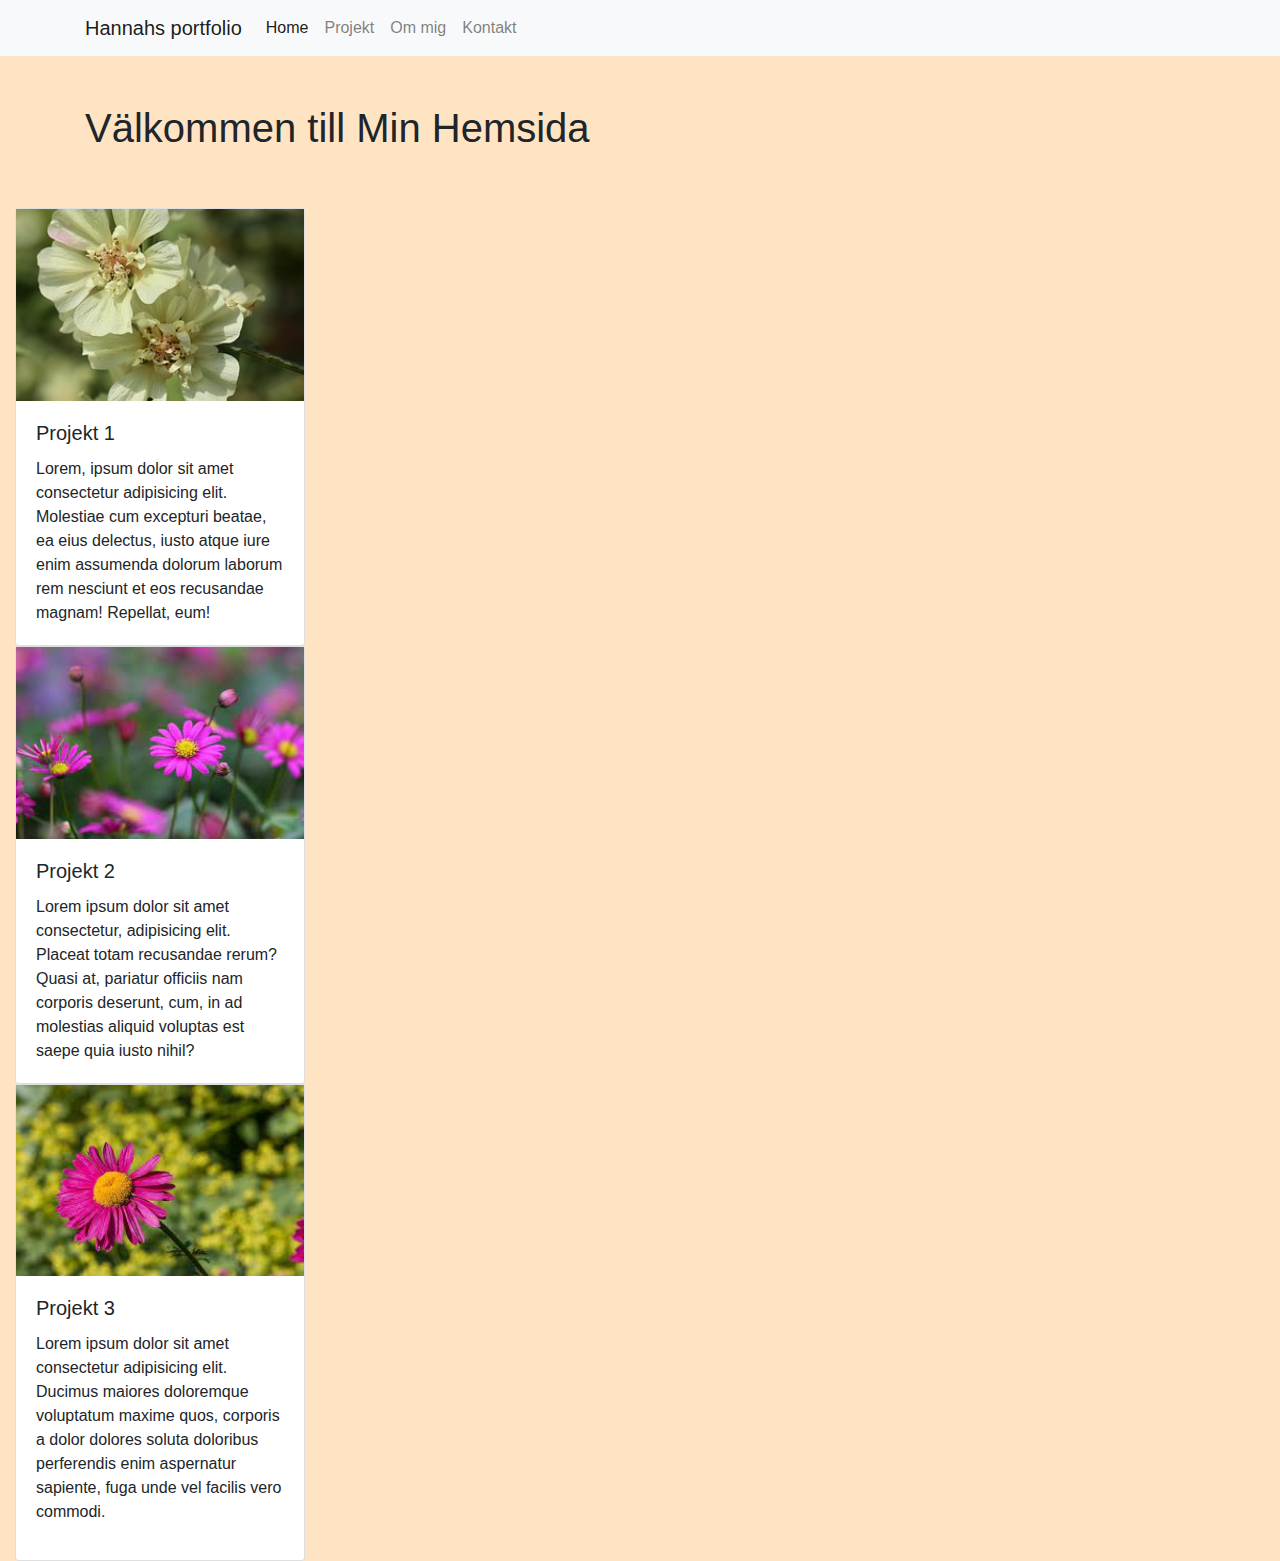
==== index.html @ a058313c "Slutprojekt" ====
<!DOCTYPE html>
<html lang="sv">
<head>
  <meta charset="UTF-8">
  <meta name="viewport" content="width=device-width, initial-scale=1.0">
  <title>Min Hemsida</title>
  <link rel="stylesheet" href="https://maxcdn.bootstrapcdn.com/bootstrap/4.0.0/css/bootstrap.min.css">
  <style>
    
    body {
      background-color: bisque ;
    }
  </style>
</head>
<body>
  <nav class="navbar navbar-expand-lg navbar-light bg-light">
    <div class="container">
      <a class="navbar-brand" href="#">Hannahs portfolio</a>
      <button class="navbar-toggler" type="button" data-toggle="collapse" data-target="#navbarNav" aria-controls="navbarNav" aria-expanded="false" aria-label="Toggle navigation">
        <span class="navbar-toggler-icon"></span>
      </button>
      <div class="collapse navbar-collapse" id="navbarNav">
        <ul class="navbar-nav">
          <li class="nav-item active">
            <a class="nav-link" href="index.html">Home</a>
          </li>
          <li class="nav-item">
            <a class="nav-link" href="projekt.html.html">Projekt</a>
          </li>
          <li class="nav-item">
            <a class="nav-link" href="about.html">Om mig</a>
          </li>
          <li class="nav-item">
            <a class="nav-link" href="kontakt.html">Kontakt</a>
          </li>
        </ul>
      </div>
    </div>
  </nav>

  <div class="container my-5">
    <div class="row">
      <div class="col-md-6">
        <h1>Välkommen till Min Hemsida</h1>
   
    </div>
  </div>
</div>
<div class="col-md-3">
  <div class="card">
    <img class="bild1" src="projekt4.jpeg" alt="Bild">
    <div class="card-body">
      <h5 class="card-title">Projekt 1</h5>
      <p class="card-text">Lorem, ipsum dolor sit amet consectetur adipisicing elit. Molestiae cum excepturi beatae, ea eius delectus, iusto atque iure enim assumenda dolorum laborum rem nesciunt et eos recusandae magnam! Repellat, eum!</p>
    </div>
  </div>
</div>
<div class="col-md-3">
  <div class="card">
    <img class="bild2" src="projekt2.jpeg.jpg" alt="Bild">
    <div class="card-body">
      <h5 class="card-title">Projekt 2</h5>
      <p class="card-text">Lorem ipsum dolor sit amet consectetur, adipisicing elit. Placeat totam recusandae rerum? Quasi at, pariatur officiis nam corporis deserunt, cum, in ad molestias aliquid voluptas est saepe quia iusto nihil?</p>
    </div>
    </div>
</div>
<div class="col-md-3">
  <div class="card">
    <img class="bild3" src="projekt3.jpeg.jpg" alt="Bild">
    <div class="card-body">
      <h5 class="card-title">Projekt 3</h5>
      <p class="card-text">Lorem ipsum dolor sit amet consectetur adipisicing elit. Ducimus maiores doloremque voluptatum maxime quos, corporis a dolor dolores soluta doloribus perferendis enim aspernatur sapiente, fuga unde vel facilis vero commodi.</p> 


  <script src="https://code.jquery.com/jquery-3.2.1.slim.min.js"></script>
  <script src="https://maxcdn.bootstrapcdn.com/bootstrap/4.0.0/js/bootstrap.min.js"></script>
</body>
</html>
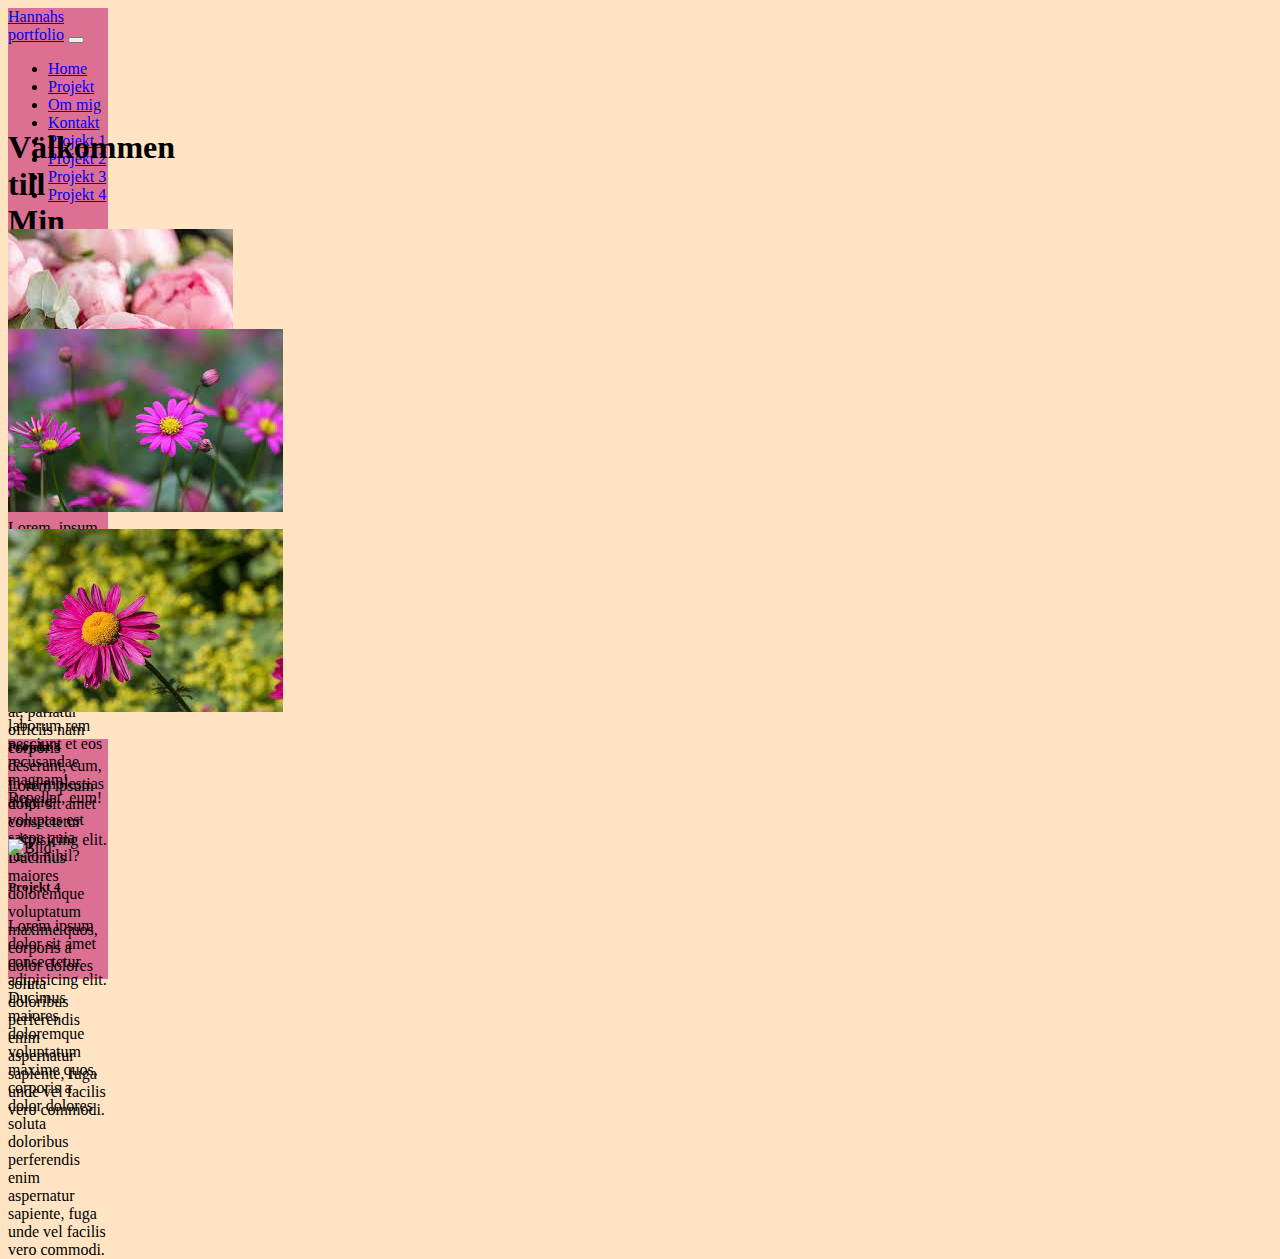
==== commit 1112913a: "change" ====
--- a/index.html
+++ b/index.html
@@ -4,9 +4,21 @@
   <meta charset="UTF-8">
   <meta name="viewport" content="width=device-width, initial-scale=1.0">
   <title>Min Hemsida</title>
-  <link rel="stylesheet" href="https://maxcdn.bootstrapcdn.com/bootstrap/4.0.0/css/bootstrap.min.css">
+  <link href="https://cdn.jsdelivr.net/npm/bootstrap@5.0.2/dist/css/bootstrap.min.css" rel="stylesheet" integrity="sha384-EVSTQN3/azprG1Anm3QDgpJLIm9Nao0Yz1ztcQTwFspd3yD65VohhpuuCOmLASjC" crossorigin="anonymous">
   <style>
     
+    div {
+  width: 100px;
+  height: 100px;
+  background: palevioletred;
+  transition: width 2s, height 4s;
+}
+
+div:hover {
+  width: 300px;
+  height: 300px;
+}
+
     body {
       background-color: bisque ;
     }
@@ -25,7 +37,7 @@
             <a class="nav-link" href="index.html">Home</a>
           </li>
           <li class="nav-item">
-            <a class="nav-link" href="projekt.html.html">Projekt</a>
+            <a class="nav-link" href="projekt.html">Projekt</a>
           </li>
           <li class="nav-item">
             <a class="nav-link" href="about.html">Om mig</a>
@@ -33,22 +45,30 @@
           <li class="nav-item">
             <a class="nav-link" href="kontakt.html">Kontakt</a>
           </li>
+          <li class="nav-item">
+            <a class="nav-link" href="projektsida1.html">Projekt 1</a>
+            <li class="nav-item">
+              <a class="nav-link" href="projektsida2.html">Projekt 2</a>
+            </li>
+            <li class="nav-item">
+              <a class="nav-link" href="projektsida3.html">Projekt 3</a>
+            </li>
+            <li class="nav-item">
+              <a class="nav-link" href="projektsida4.html">Projekt 4</a>
+            </li>
         </ul>
       </div>
     </div>
   </nav>
 
   <div class="container my-5">
-    <div class="row">
       <div class="col-md-6">
         <h1>Välkommen till Min Hemsida</h1>
-   
-    </div>
-  </div>
 </div>
+<div class="row">
 <div class="col-md-3">
   <div class="card">
-    <img class="bild1" src="projekt4.jpeg" alt="Bild">
+    <img class="bild1" src="projekt1.jpg" alt="Bild">
     <div class="card-body">
       <h5 class="card-title">Projekt 1</h5>
       <p class="card-text">Lorem, ipsum dolor sit amet consectetur adipisicing elit. Molestiae cum excepturi beatae, ea eius delectus, iusto atque iure enim assumenda dolorum laborum rem nesciunt et eos recusandae magnam! Repellat, eum!</p>
@@ -57,7 +77,7 @@
 </div>
 <div class="col-md-3">
   <div class="card">
-    <img class="bild2" src="projekt2.jpeg.jpg" alt="Bild">
+    <img class="bild2" src="projekt2.jpg" alt="Bild">
     <div class="card-body">
       <h5 class="card-title">Projekt 2</h5>
       <p class="card-text">Lorem ipsum dolor sit amet consectetur, adipisicing elit. Placeat totam recusandae rerum? Quasi at, pariatur officiis nam corporis deserunt, cum, in ad molestias aliquid voluptas est saepe quia iusto nihil?</p>
@@ -66,13 +86,26 @@
 </div>
 <div class="col-md-3">
   <div class="card">
-    <img class="bild3" src="projekt3.jpeg.jpg" alt="Bild">
+  </div>  
+    <img class="bild3" src="projekt3.jpg" alt="Bild">
     <div class="card-body">
       <h5 class="card-title">Projekt 3</h5>
       <p class="card-text">Lorem ipsum dolor sit amet consectetur adipisicing elit. Ducimus maiores doloremque voluptatum maxime quos, corporis a dolor dolores soluta doloribus perferendis enim aspernatur sapiente, fuga unde vel facilis vero commodi.</p> 
+
+    </div>
+    <div class="col-md-3">
+      <div class="card">
+        <img class="bild3" src="projekt4.jpg" alt="Bild">
+        <div class="card-body">
+          <h5 class="card-title">Projekt 4</h5>
+          <p class="card-text">Lorem ipsum dolor sit amet consectetur adipisicing elit. Ducimus maiores doloremque voluptatum maxime quos, corporis a dolor dolores soluta doloribus perferendis enim aspernatur sapiente, fuga unde vel facilis vero commodi.</p> 
+        </div>
+      </div> 
+
 
 
   <script src="https://code.jquery.com/jquery-3.2.1.slim.min.js"></script>
   <script src="https://maxcdn.bootstrapcdn.com/bootstrap/4.0.0/js/bootstrap.min.js"></script>
 </body>
 </html>
+
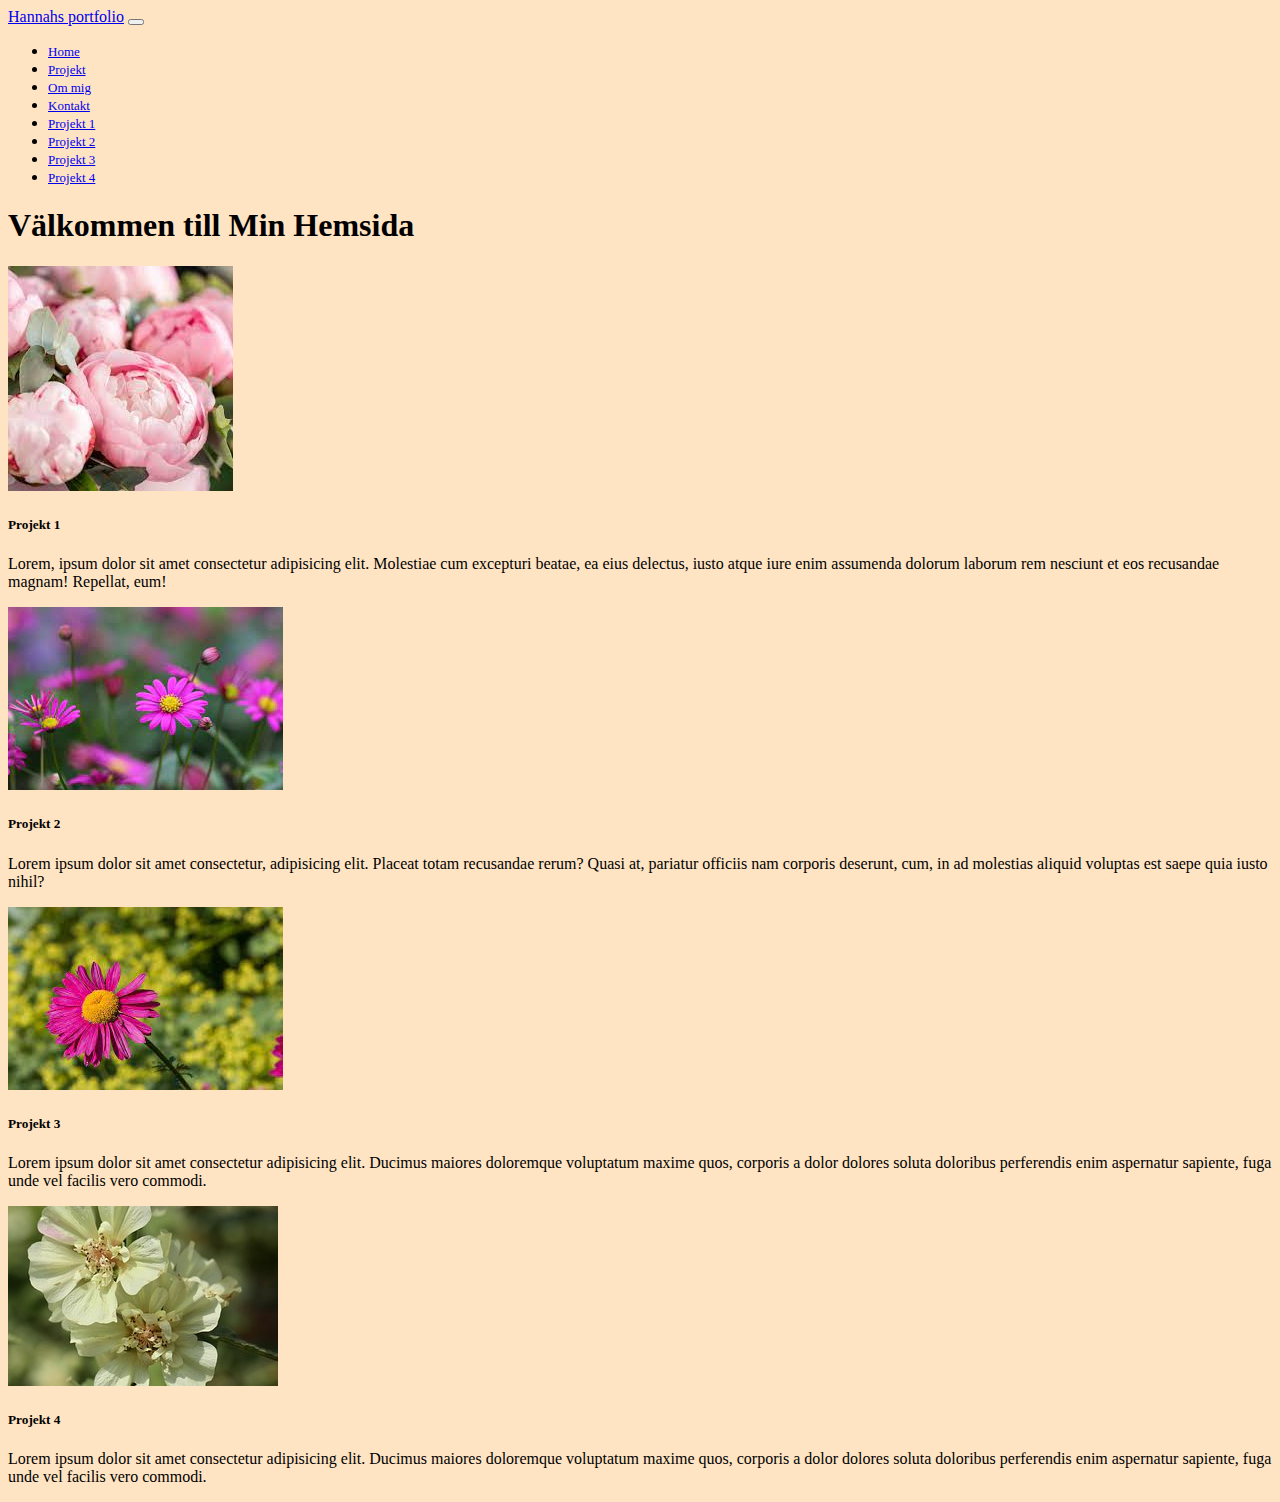
==== commit a3e67c7a: "uppcatera" ====
--- a/index.html
+++ b/index.html
@@ -7,16 +7,18 @@
   <link href="https://cdn.jsdelivr.net/npm/bootstrap@5.0.2/dist/css/bootstrap.min.css" rel="stylesheet" integrity="sha384-EVSTQN3/azprG1Anm3QDgpJLIm9Nao0Yz1ztcQTwFspd3yD65VohhpuuCOmLASjC" crossorigin="anonymous">
   <style>
     
-    div {
-  width: 100px;
-  height: 100px;
-  background: palevioletred;
-  transition: width 2s, height 4s;
+    .nav-link {
+  font-size: small;
+  /* width: 100px;
+  height: 100px; */
+  /* background: rgb(231, 230, 230); */
+  transition: font-size 1s;
 }
 
-div:hover {
-  width: 300px;
-  height: 300px;
+.nav-link:hover {
+font-size: large;
+  /* width: 300px;
+  height: 300px; */
 }
 
     body {
@@ -25,6 +27,7 @@
   </style>
 </head>
 <body>
+
   <nav class="navbar navbar-expand-lg navbar-light bg-light">
     <div class="container">
       <a class="navbar-brand" href="#">Hannahs portfolio</a>
@@ -82,26 +85,26 @@
       <h5 class="card-title">Projekt 2</h5>
       <p class="card-text">Lorem ipsum dolor sit amet consectetur, adipisicing elit. Placeat totam recusandae rerum? Quasi at, pariatur officiis nam corporis deserunt, cum, in ad molestias aliquid voluptas est saepe quia iusto nihil?</p>
     </div>
-    </div>
+  </div>
 </div>
 <div class="col-md-3">
-  <div class="card">
-  </div>  
+  <div class="card"> 
     <img class="bild3" src="projekt3.jpg" alt="Bild">
     <div class="card-body">
       <h5 class="card-title">Projekt 3</h5>
       <p class="card-text">Lorem ipsum dolor sit amet consectetur adipisicing elit. Ducimus maiores doloremque voluptatum maxime quos, corporis a dolor dolores soluta doloribus perferendis enim aspernatur sapiente, fuga unde vel facilis vero commodi.</p> 
-
     </div>
+  </div>
+</div>
     <div class="col-md-3">
       <div class="card">
-        <img class="bild3" src="projekt4.jpg" alt="Bild">
+        <img class="bild3" src="projekt4.jpeg" alt="Bild">
         <div class="card-body">
           <h5 class="card-title">Projekt 4</h5>
           <p class="card-text">Lorem ipsum dolor sit amet consectetur adipisicing elit. Ducimus maiores doloremque voluptatum maxime quos, corporis a dolor dolores soluta doloribus perferendis enim aspernatur sapiente, fuga unde vel facilis vero commodi.</p> 
         </div>
       </div> 
-
+    </div>
 
 
   <script src="https://code.jquery.com/jquery-3.2.1.slim.min.js"></script>
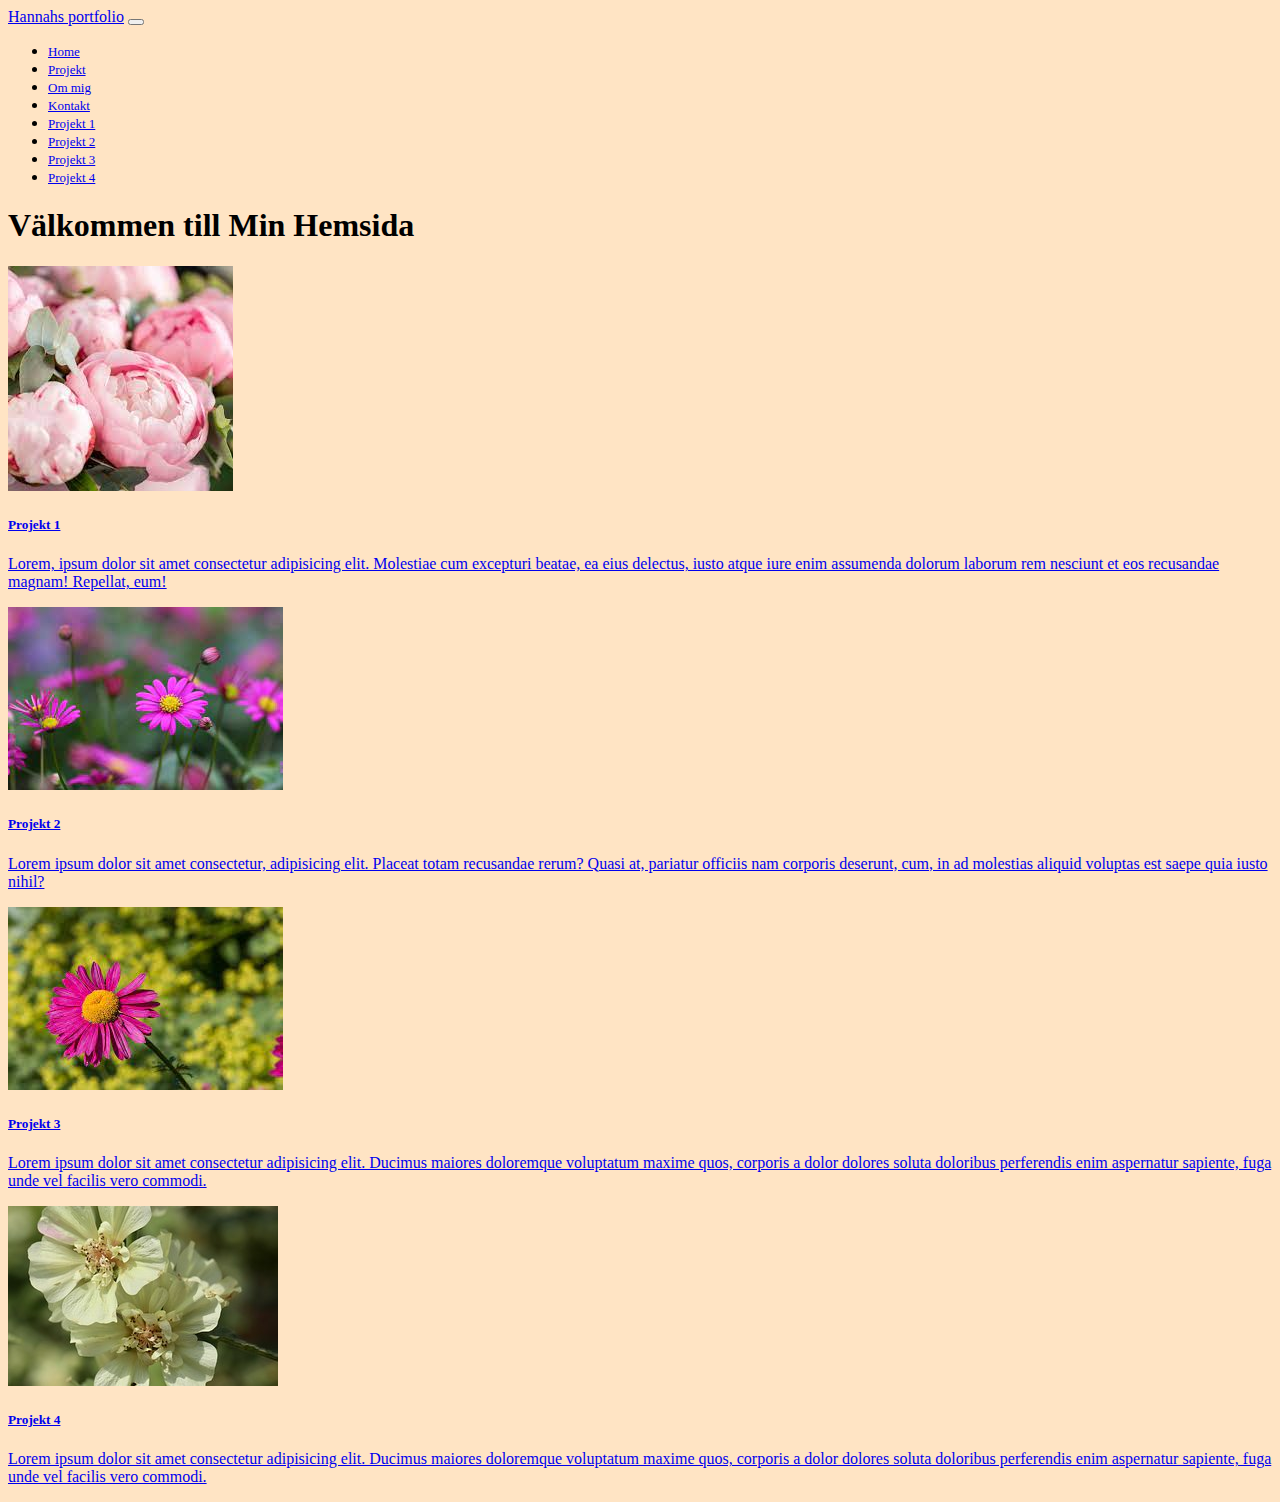
==== commit 87620df2: "change" ====
--- a/index.html
+++ b/index.html
@@ -70,6 +70,7 @@
 </div>
 <div class="row">
 <div class="col-md-3">
+<a href="projektsida1.html">
   <div class="card">
     <img class="bild1" src="projekt1.jpg" alt="Bild">
     <div class="card-body">
@@ -77,8 +78,10 @@
       <p class="card-text">Lorem, ipsum dolor sit amet consectetur adipisicing elit. Molestiae cum excepturi beatae, ea eius delectus, iusto atque iure enim assumenda dolorum laborum rem nesciunt et eos recusandae magnam! Repellat, eum!</p>
     </div>
   </div>
+</a>
 </div>
 <div class="col-md-3">
+  <a href="projektsida2.html">
   <div class="card">
     <img class="bild2" src="projekt2.jpg" alt="Bild">
     <div class="card-body">
@@ -86,8 +89,10 @@
       <p class="card-text">Lorem ipsum dolor sit amet consectetur, adipisicing elit. Placeat totam recusandae rerum? Quasi at, pariatur officiis nam corporis deserunt, cum, in ad molestias aliquid voluptas est saepe quia iusto nihil?</p>
     </div>
   </div>
+  <a/>
 </div>
 <div class="col-md-3">
+  <a href="projektsida3.html">
   <div class="card"> 
     <img class="bild3" src="projekt3.jpg" alt="Bild">
     <div class="card-body">
@@ -95,8 +100,10 @@
       <p class="card-text">Lorem ipsum dolor sit amet consectetur adipisicing elit. Ducimus maiores doloremque voluptatum maxime quos, corporis a dolor dolores soluta doloribus perferendis enim aspernatur sapiente, fuga unde vel facilis vero commodi.</p> 
     </div>
   </div>
+  <a/>
 </div>
-    <div class="col-md-3">
+<div class="col-md-3">
+  <a href="projektsida4.html">
       <div class="card">
         <img class="bild3" src="projekt4.jpeg" alt="Bild">
         <div class="card-body">
@@ -104,7 +111,10 @@
           <p class="card-text">Lorem ipsum dolor sit amet consectetur adipisicing elit. Ducimus maiores doloremque voluptatum maxime quos, corporis a dolor dolores soluta doloribus perferendis enim aspernatur sapiente, fuga unde vel facilis vero commodi.</p> 
         </div>
       </div> 
+     <a/> 
     </div>
+  </div>
+</div>
 
 
   <script src="https://code.jquery.com/jquery-3.2.1.slim.min.js"></script>
